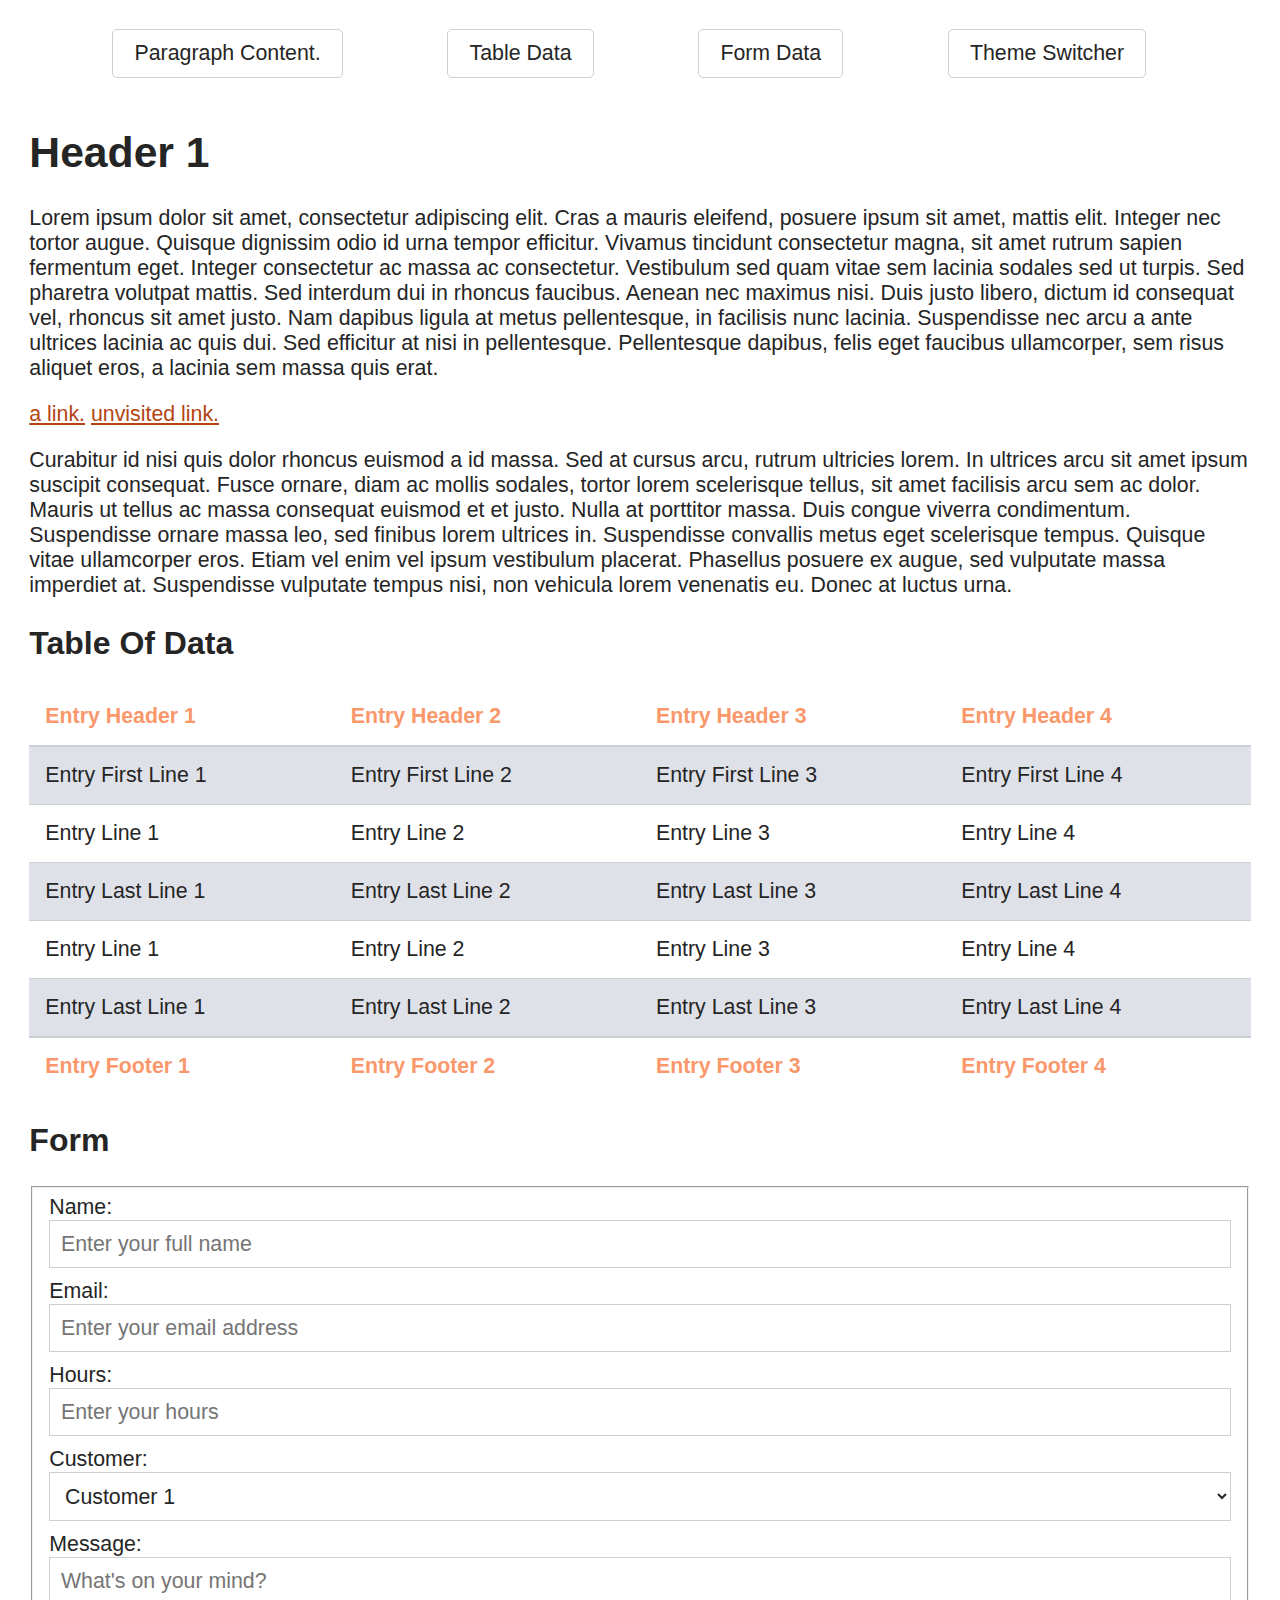
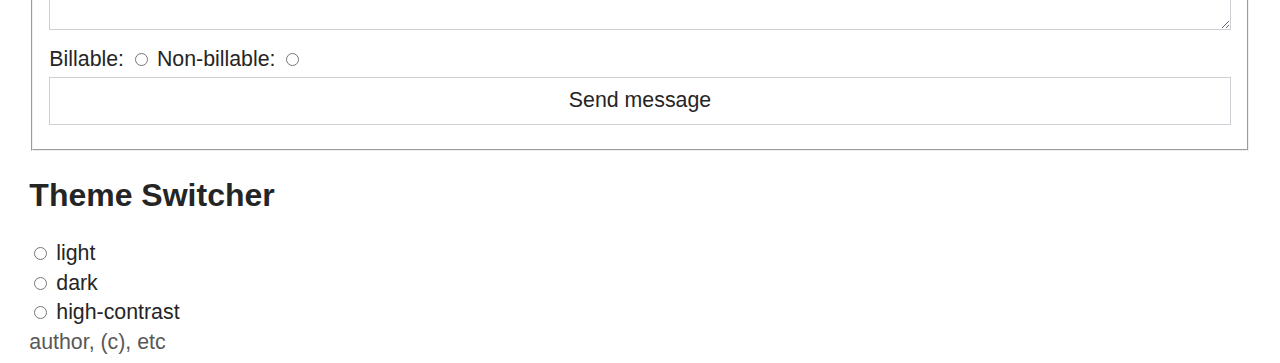
==== demo/index.html @ f120c196 "moved to demo folder, command update" ====
<!DOCTYPE html>

<html lang="en">
  <head>
    <meta charset="utf-8" />
    <meta name="viewport" content="width=device-width, initial-scale=1" />

    <title>Tiny CSS Test Page</title>

    <link rel="stylesheet" href="tinycss.css" />
  </head>

  <body>
    <header>
      <nav>
        <a href="#paragraph">Paragraph Content.</a>
        <a href="#tabledata">Table Data</a>
        <a href="#formdata">Form Data</a>
        <a href="#themeswitcher">Theme Switcher</a>
      </nav>
    </header>
    <main>
      <h1 id="paragraph">Header 1</h1>
      <p>
        Lorem ipsum dolor sit amet, consectetur adipiscing elit. Cras a mauris
        eleifend, posuere ipsum sit amet, mattis elit. Integer nec tortor augue.
        Quisque dignissim odio id urna tempor efficitur. Vivamus tincidunt
        consectetur magna, sit amet rutrum sapien fermentum eget. Integer
        consectetur ac massa ac consectetur. Vestibulum sed quam vitae sem
        lacinia sodales sed ut turpis. Sed pharetra volutpat mattis. Sed
        interdum dui in rhoncus faucibus. Aenean nec maximus nisi. Duis justo
        libero, dictum id consequat vel, rhoncus sit amet justo. Nam dapibus
        ligula at metus pellentesque, in facilisis nunc lacinia. Suspendisse nec
        arcu a ante ultrices lacinia ac quis dui. Sed efficitur at nisi in
        pellentesque. Pellentesque dapibus, felis eget faucibus ullamcorper, sem
        risus aliquet eros, a lacinia sem massa quis erat.
      </p>
      <a href="/">a link.</a> <a href="/not-visited.link">unvisited link.</a>
      <p>
        Curabitur id nisi quis dolor rhoncus euismod a id massa. Sed at cursus
        arcu, rutrum ultricies lorem. In ultrices arcu sit amet ipsum suscipit
        consequat. Fusce ornare, diam ac mollis sodales, tortor lorem
        scelerisque tellus, sit amet facilisis arcu sem ac dolor. Mauris ut
        tellus ac massa consequat euismod et et justo. Nulla at porttitor massa.
        Duis congue viverra condimentum. Suspendisse ornare massa leo, sed
        finibus lorem ultrices in. Suspendisse convallis metus eget scelerisque
        tempus. Quisque vitae ullamcorper eros. Etiam vel enim vel ipsum
        vestibulum placerat. Phasellus posuere ex augue, sed vulputate massa
        imperdiet at. Suspendisse vulputate tempus nisi, non vehicula lorem
        venenatis eu. Donec at luctus urna.
      </p>

      <h2 id="tabledata">Table Of Data</h2>
      <table>
        <thead>
          <tr>
            <th>Entry Header 1</th>
            <th>Entry Header 2</th>
            <th>Entry Header 3</th>
            <th>Entry Header 4</th>
          </tr>
        </thead>
        <tbody>
          <tr>
            <td>Entry First Line 1</td>
            <td>Entry First Line 2</td>
            <td>Entry First Line 3</td>
            <td>Entry First Line 4</td>
          </tr>
          <tr>
            <td>Entry Line 1</td>
            <td>Entry Line 2</td>
            <td>Entry Line 3</td>
            <td>Entry Line 4</td>
          </tr>
          <tr>
            <td>Entry Last Line 1</td>
            <td>Entry Last Line 2</td>
            <td>Entry Last Line 3</td>
            <td>Entry Last Line 4</td>
          </tr>
          <tr>
            <td>Entry Line 1</td>
            <td>Entry Line 2</td>
            <td>Entry Line 3</td>
            <td>Entry Line 4</td>
          </tr>
          <tr>
            <td>Entry Last Line 1</td>
            <td>Entry Last Line 2</td>
            <td>Entry Last Line 3</td>
            <td>Entry Last Line 4</td>
          </tr>
        </tbody>
        <tfoot>
          <tr>
            <th>Entry Footer 1</th>
            <th>Entry Footer 2</th>
            <th>Entry Footer 3</th>
            <th>Entry Footer 4</th>
          </tr>
        </tfoot>
      </table>
      <h2 id="formdata">Form</h2>
      <form action="#" method="post">
        <fieldset>
          <label for="name">Name:</label>
          <input type="text" id="name" placeholder="Enter your full name" />

          <label for="email">Email:</label>
          <input
            type="email"
            id="email"
            placeholder="Enter your email address"
          />

          <label for="hours">Hours:</label>
          <input type="number" id="hours" placeholder="Enter your hours" />

          <label for="cust">Customer:</label>
          <select id="cust">
            <option>Customer 1</option>
            <option>Customer 2</option>
          </select>

          <label for="message">Message:</label>
          <textarea id="message" placeholder="What's on your mind?"></textarea>

          <label for="billable">Billable:</label>
          <input type="radio" id="billable" name="hours-type" />

          <label for="nobill">Non-billable:</label>
          <input type="radio" id="nobill" name="hours-type" />

          <input type="submit" value="Send message" />
        </fieldset>
      </form>

      <h2 id="themeswitcher">Theme Switcher</h2>
      <input
        type="radio"
        id="light"
        name="theme-name"
        value="light"
        onclick="setTheme('light')"
      />
      <label for="light">light</label><br />
      <input
        type="radio"
        id="dark"
        name="theme-name"
        value="dark"
        onclick="setTheme('dark')"
      />
      <label for="dark">dark</label><br />

      <input
        type="radio"
        id="high-contrast"
        name="theme-name"
        value="high-contrast"
        onclick="setTheme('high-contrast')"
      />
      <label for="high-contrast">high-contrast</label><br />
    </main>
    <footer>author, (c), etc</footer>
    <script>
      // let dark = window.matchMedia("(prefers-color-scheme: dark)").matches;

      // if (dark) setTheme("dark");

      function setTheme(theme) {
        document.documentElement.classList.add("theme-switch");
        document.documentElement.setAttribute("data-theme", theme);
        window.setTimeout(function () {
          document.documentElement.classList.remove("theme-switch");
        }, 1000);
      }
    </script>
  </body>
</html>
---- demo/tinycss.css ----
* {
  box-sizing: border-box;
}

:root {
  --sans-font: "Segoe UI", Tahoma, Geneva, Verdana, sans-serif;
  --background: #fff;
  --accent-background: #dfe1e9;
  --text: #252525;
  --text-light: #585858;
  --border: #cecfd4;
  --accent: #fa986b;
}

html[data-theme=dark] {
  --background: rgb(52, 51, 58);
  --accent-background: rgb(81, 79, 90);
  --text: #d8d8d8;
  --text-light: #ffffff;
}

html {
  font-family: var(--sans-font);
  scroll-behavior: smooth;
  font-size: 16pt;
  color: var(--text);
  background: var(--background);
}

html.theme-switch,
html.theme-switch *,
html.theme-switch *:before,
html.theme-switch *:after {
  transition: all 650ms !important;
  transition-delay: 0 !important;
}

header {
  color: var(--text);
}

footer {
  color: var(--text-light);
}

body {
  padding: 0 1rem;
}

a {
  color: #b44512;
  text-decoration: underline;
}
a:visited {
  color: var(--text);
  text-decoration: dotted;
}
a:hover {
  color: var(--accent);
  text-decoration: none;
}

nav {
  font-size: 1rem;
  line-height: 2;
  padding: 1rem 0 0 0;
  align-content: space-around;
  align-items: baseline;
  display: flex;
  flex-direction: row;
  flex-wrap: wrap;
  justify-content: space-evenly;
  list-style-type: none;
}
nav a,
nav a:visited {
  margin: 0 1rem 1rem 0;
  border: 1px solid var(--border);
  border-radius: 5px;
  color: var(--text);
  display: inline-block;
  padding: 0.1rem 1rem;
  text-decoration: none;
}
nav a:hover,
nav a:visited:hover {
  color: var(--accent);
  border-color: var(--accent);
}

table {
  border-collapse: collapse;
  border-spacing: 0;
  margin: 1rem 0 1rem 0;
  width: 100%;
}
table th {
  color: var(--accent);
  font-weight: 600;
  text-align: left;
}
table td,
table th {
  padding: 0.75rem 0.75rem;
}
table thead {
  border-bottom: solid 2px var(--border);
}
table tbody tr:nth-child(2n+1) {
  background-color: var(--accent-background);
}
table tbody tr {
  border: solid 1px var(--border);
  border-left: 0;
  border-right: 0;
}
table tfoot {
  border-top: solid 2px var(--border);
}

input,
select,
textarea {
  font-size: inherit;
  font-family: inherit;
  padding: 0.5rem;
  margin-bottom: 0.5rem;
  color: var(--text);
  background-color: var(--background);
  width: 100%;
  display: inline-block;
  border: 1px solid var(--border);
}

input[type=checkbox],
input[type=radio] {
  width: auto;
}

/*# sourceMappingURL=tinycss.css.map */
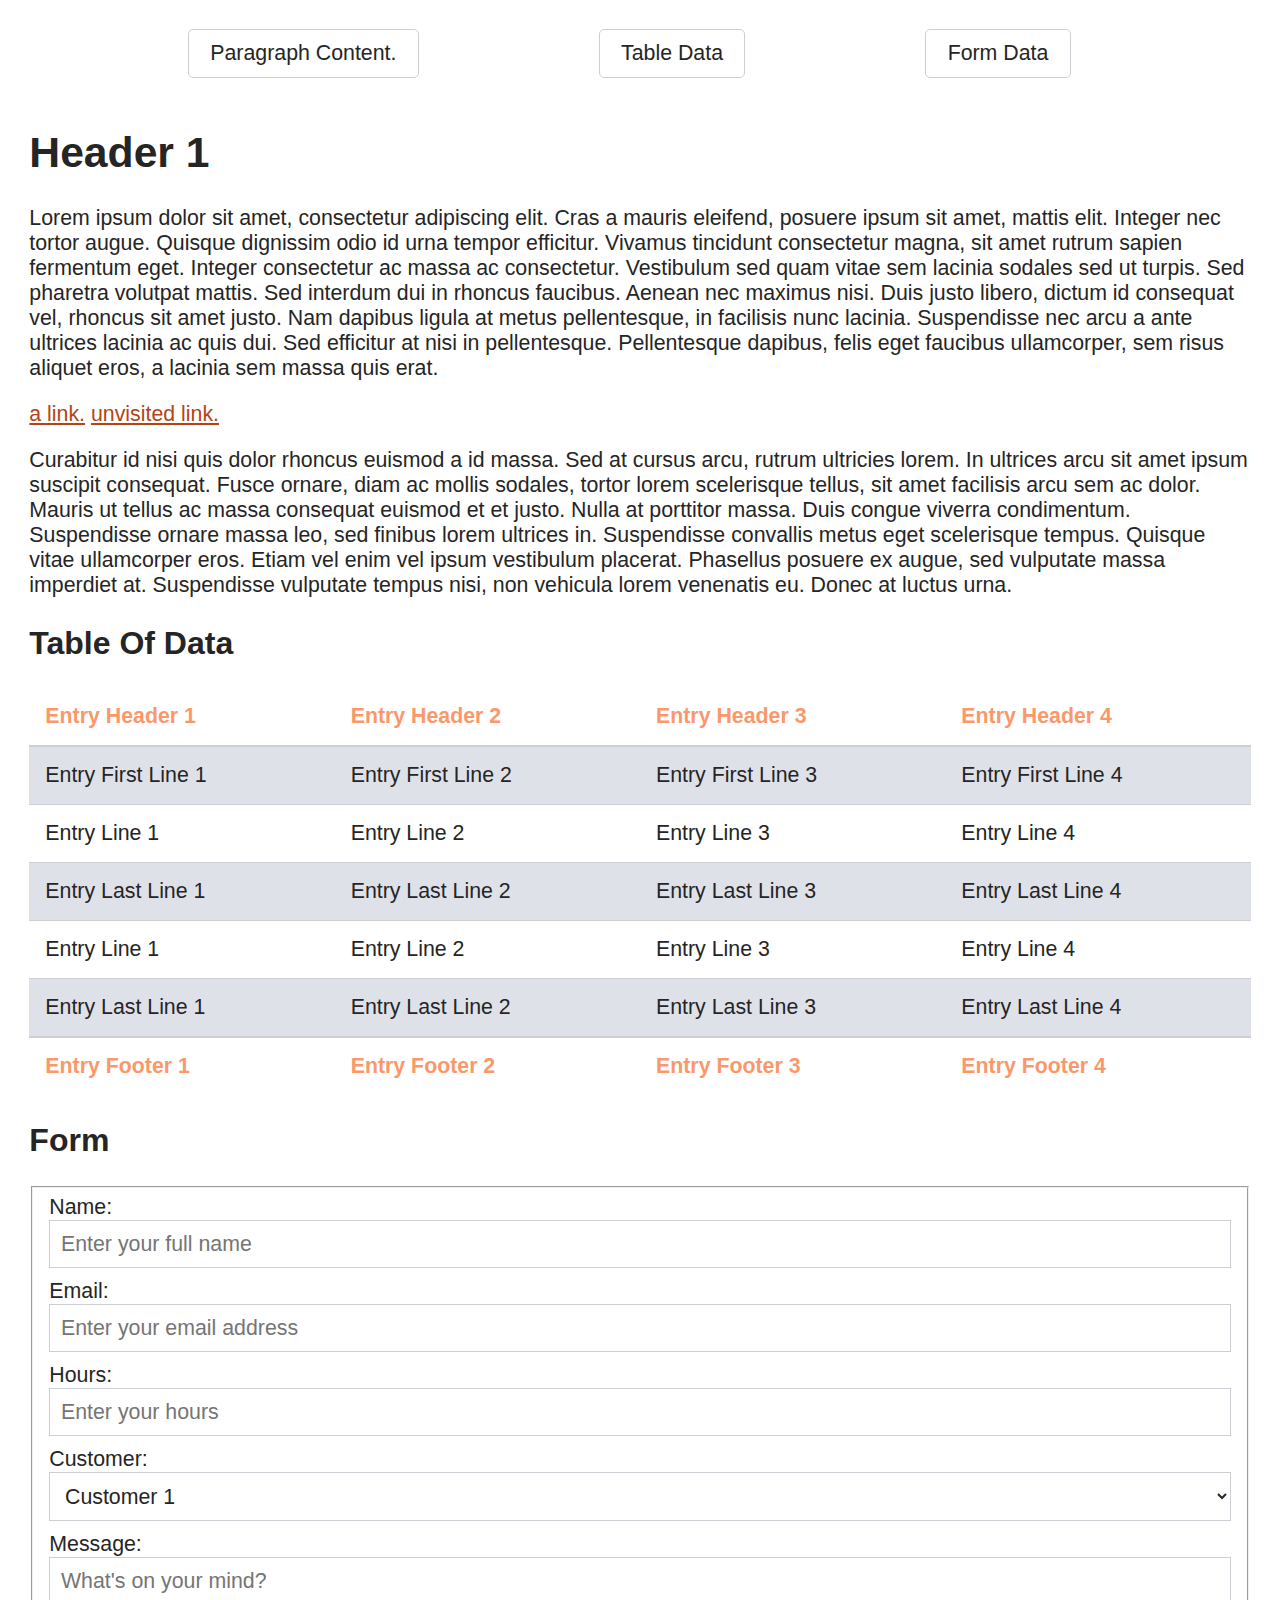
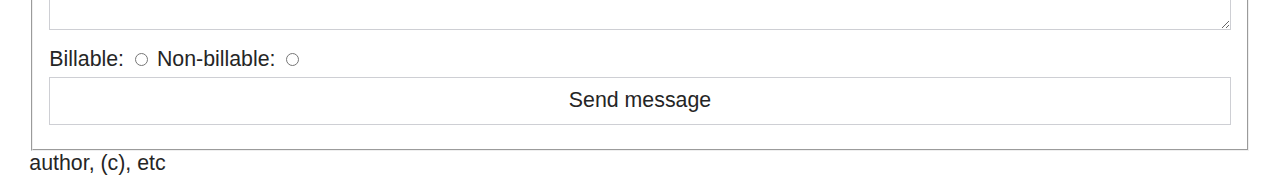
==== commit 418edb64: "chore: replace partially working switcher with prefers-color-scheme media query" ====
--- a/demo/index.html
+++ b/demo/index.html
@@ -16,7 +16,6 @@
         <a href="#paragraph">Paragraph Content.</a>
         <a href="#tabledata">Table Data</a>
         <a href="#formdata">Form Data</a>
-        <a href="#themeswitcher">Theme Switcher</a>
       </nav>
     </header>
     <main>
@@ -135,47 +134,7 @@
           <input type="submit" value="Send message" />
         </fieldset>
       </form>
-
-      <h2 id="themeswitcher">Theme Switcher</h2>
-      <input
-        type="radio"
-        id="light"
-        name="theme-name"
-        value="light"
-        onclick="setTheme('light')"
-      />
-      <label for="light">light</label><br />
-      <input
-        type="radio"
-        id="dark"
-        name="theme-name"
-        value="dark"
-        onclick="setTheme('dark')"
-      />
-      <label for="dark">dark</label><br />
-
-      <input
-        type="radio"
-        id="high-contrast"
-        name="theme-name"
-        value="high-contrast"
-        onclick="setTheme('high-contrast')"
-      />
-      <label for="high-contrast">high-contrast</label><br />
     </main>
     <footer>author, (c), etc</footer>
-    <script>
-      // let dark = window.matchMedia("(prefers-color-scheme: dark)").matches;
-
-      // if (dark) setTheme("dark");
-
-      function setTheme(theme) {
-        document.documentElement.classList.add("theme-switch");
-        document.documentElement.setAttribute("data-theme", theme);
-        window.setTimeout(function () {
-          document.documentElement.classList.remove("theme-switch");
-        }, 1000);
-      }
-    </script>
   </body>
 </html>
--- a/demo/tinycss.css
+++ b/demo/tinycss.css
@@ -4,35 +4,41 @@
 
 :root {
   --sans-font: "Segoe UI", Tahoma, Geneva, Verdana, sans-serif;
-  --background: #fff;
-  --accent-background: #dfe1e9;
-  --text: #252525;
-  --text-light: #585858;
+  --background-light: #fff;
+  --accent-background-light: #dfe1e9;
+  --text-light: #252525;
+  --text-light-light: #585858;
+  --background-dark: rgb(52, 51, 58);
+  --accent-background-dark: rgb(81, 79, 90);
+  --text-dark: #d8d8d8;
+  --text-light-dark: #ffffff;
   --border: #cecfd4;
   --accent: #fa986b;
+  --accent-dark: #b44512;
+  --accent-light: #f7bca3;
 }
 
-html[data-theme=dark] {
-  --background: rgb(52, 51, 58);
-  --accent-background: rgb(81, 79, 90);
-  --text: #d8d8d8;
-  --text-light: #ffffff;
+html {
+  --background: var(--background-light);
+  --accent-background: var(--accent-background-light);
+  --text: var(--text-light);
+  --text-light: var(--text-light-light);
 }
 
+@media (prefers-color-scheme: dark) {
+  html {
+    --background: var(--background-dark);
+    --accent-background: var(--accent-background-dark);
+    --text: var(--text-dark);
+    --text-light: var(--text-light-dark);
+  }
+}
 html {
   font-family: var(--sans-font);
   scroll-behavior: smooth;
   font-size: 16pt;
   color: var(--text);
   background: var(--background);
-}
-
-html.theme-switch,
-html.theme-switch *,
-html.theme-switch *:before,
-html.theme-switch *:after {
-  transition: all 650ms !important;
-  transition-delay: 0 !important;
 }
 
 header {
@@ -48,7 +54,7 @@
 }
 
 a {
-  color: #b44512;
+  color: var(--accent-dark);
   text-decoration: underline;
 }
 a:visited {
@@ -131,6 +137,14 @@
   display: inline-block;
   border: 1px solid var(--border);
 }
+input:focus,
+select:focus,
+textarea:focus {
+  outline-color: var(--accent);
+  border: 1px solid var(--accent);
+  outline: none;
+  box-shadow: 0 0 10px var(--accent);
+}
 
 input[type=checkbox],
 input[type=radio] {
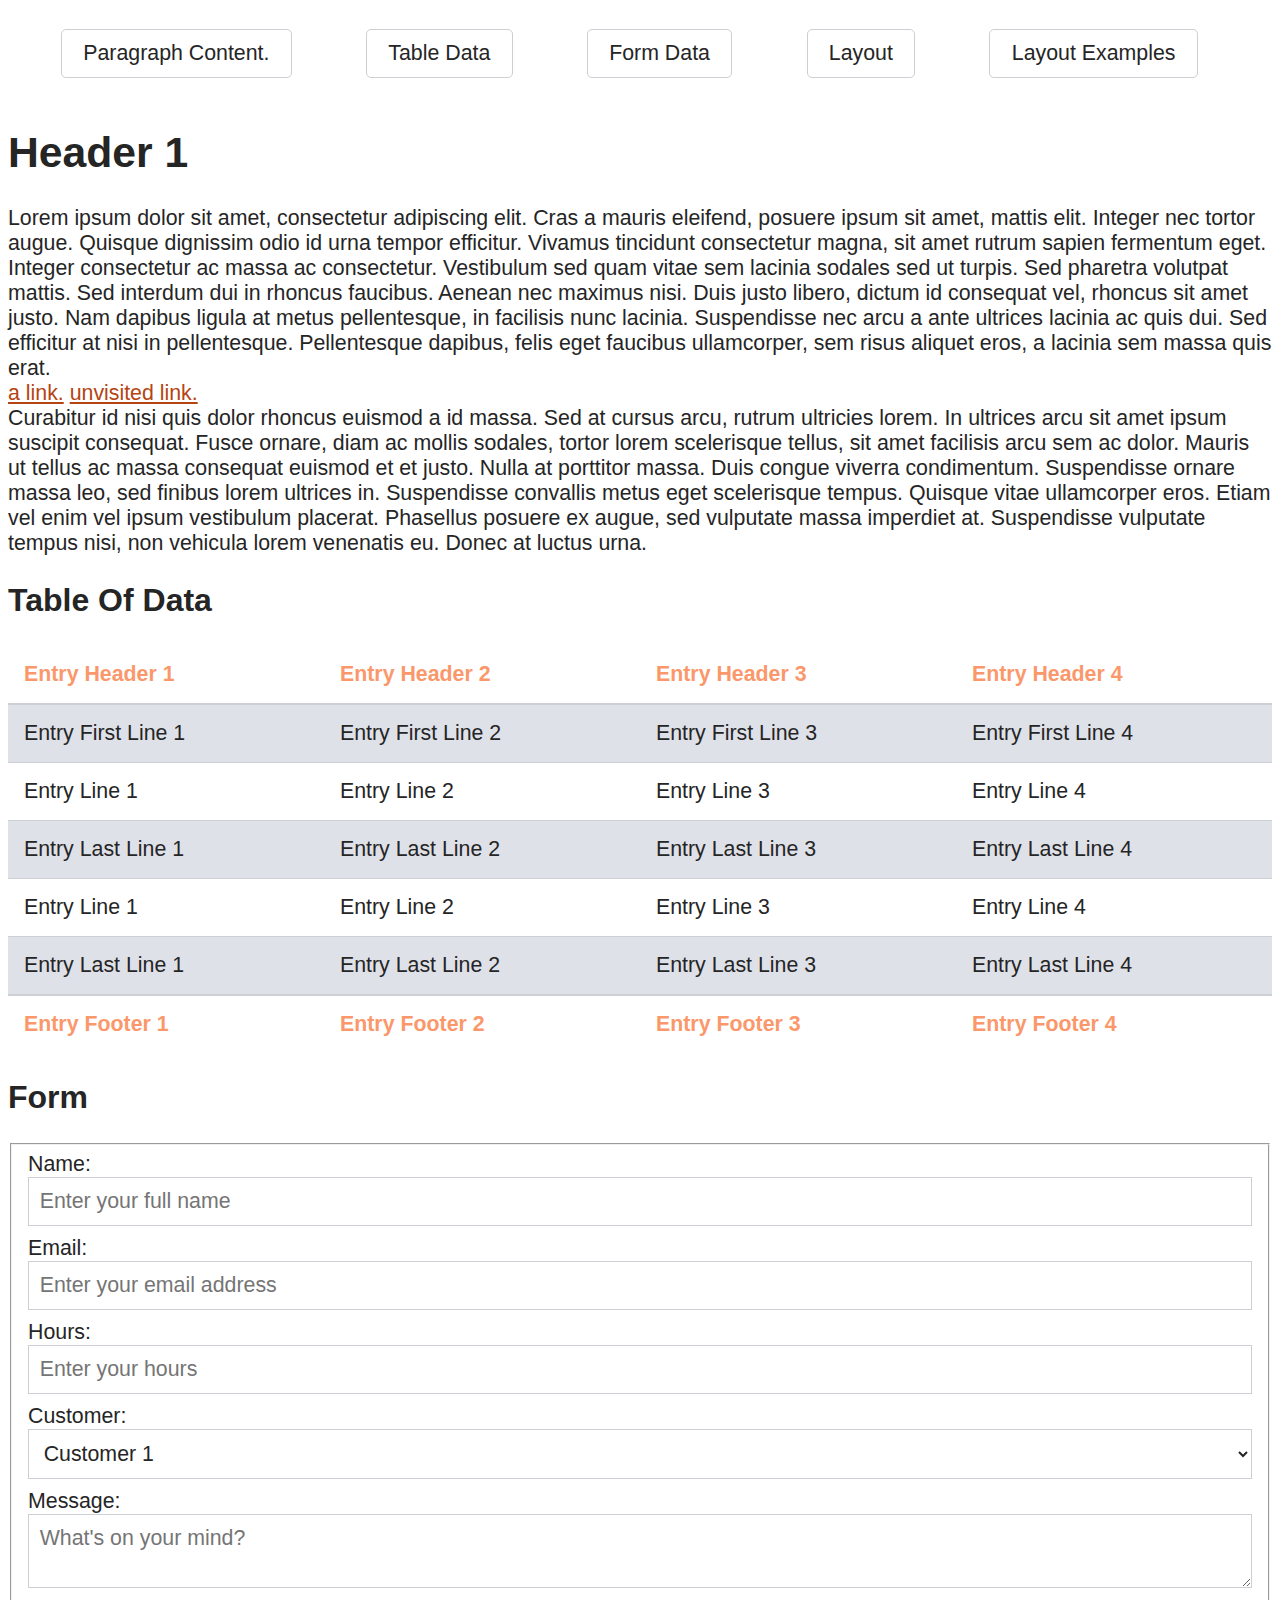
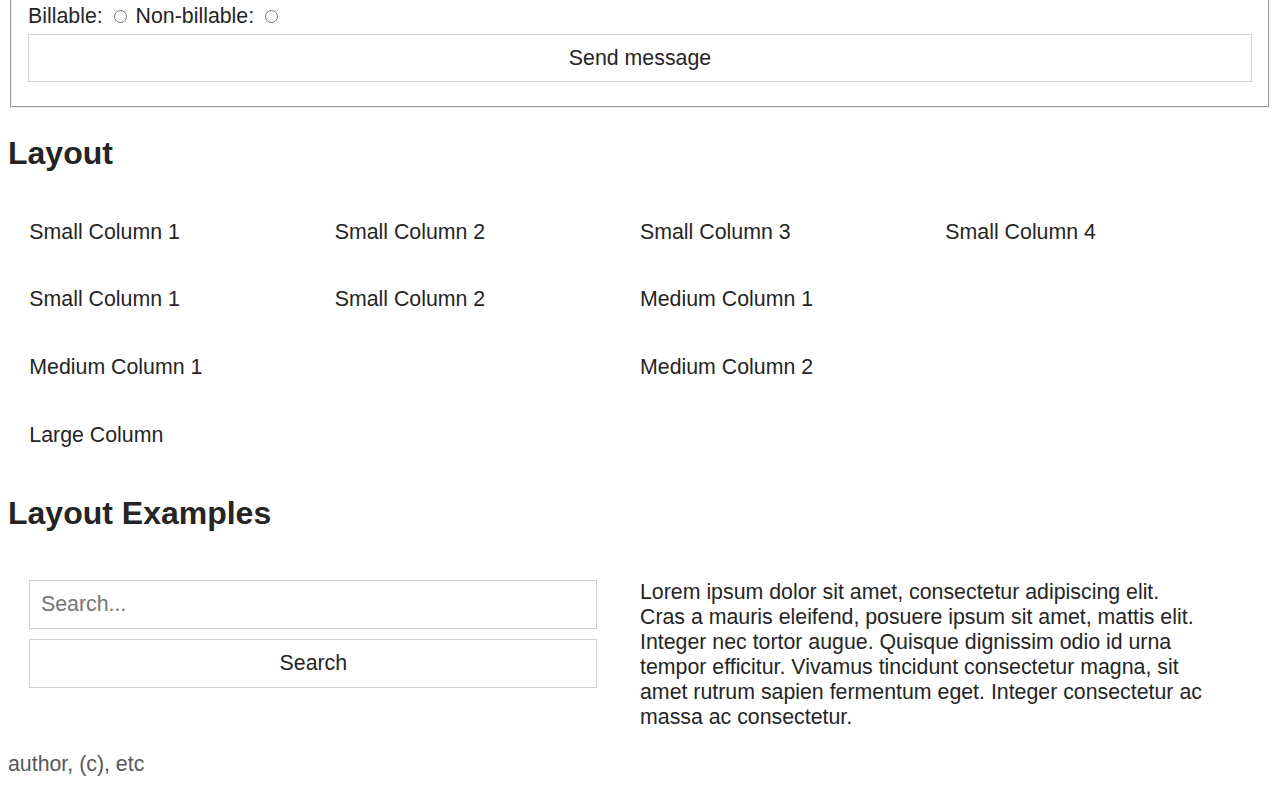
==== commit 1f42de53: "feat: add very basic row/col layout" ====
--- a/demo/index.html
+++ b/demo/index.html
@@ -16,6 +16,8 @@
         <a href="#paragraph">Paragraph Content.</a>
         <a href="#tabledata">Table Data</a>
         <a href="#formdata">Form Data</a>
+        <a href="#layout">Layout</a>
+        <a href="#layoutex">Layout Examples</a>
       </nav>
     </header>
     <main>
@@ -134,6 +136,47 @@
           <input type="submit" value="Send message" />
         </fieldset>
       </form>
+      <h2 id="layout">Layout</h2>
+      <div class="container">
+        <div class="row">
+          <div class="col col-small">Small Column 1</div>
+          <div class="col col-small">Small Column 2</div>
+          <div class="col col-small">Small Column 3</div>
+          <div class="col col-small">Small Column 4</div>
+        </div>
+        <div class="row">
+          <div class="col col-small">Small Column 1</div>
+          <div class="col col-small">Small Column 2</div>
+          <div class="col col-medium">Medium Column 1</div>
+        </div>
+        <div class="row">
+          <div class="col col-medium">Medium Column 1</div>
+          <div class="col col-medium">Medium Column 2</div>
+        </div>
+        <div class="row">
+          <div class="col col-large">Large Column</div>
+        </div>
+      </div>
+      <h2 id="layoutex">Layout Examples</h2>
+      <div class="container">
+        <div class="row">
+          <div class="col col-medium">
+            <form>
+              <input type="text" placeholder="Search..." />
+              <input type="submit" value="Search" />
+            </form>
+          </div>
+          <div class="col col-medium">
+            <p>
+              Lorem ipsum dolor sit amet, consectetur adipiscing elit. Cras a
+              mauris eleifend, posuere ipsum sit amet, mattis elit. Integer nec
+              tortor augue. Quisque dignissim odio id urna tempor efficitur.
+              Vivamus tincidunt consectetur magna, sit amet rutrum sapien
+              fermentum eget. Integer consectetur ac massa ac consectetur.
+            </p>
+          </div>
+        </div>
+      </div>
     </main>
     <footer>author, (c), etc</footer>
   </body>
--- a/demo/tinycss.css
+++ b/demo/tinycss.css
@@ -2,35 +2,31 @@
   box-sizing: border-box;
 }
 
+p {
+  margin: 0;
+}
+
 :root {
   --sans-font: "Segoe UI", Tahoma, Geneva, Verdana, sans-serif;
-  --background-light: #fff;
-  --accent-background-light: #dfe1e9;
-  --text-light: #252525;
-  --text-light-light: #585858;
-  --background-dark: rgb(52, 51, 58);
-  --accent-background-dark: rgb(81, 79, 90);
-  --text-dark: #d8d8d8;
-  --text-light-dark: #ffffff;
   --border: #cecfd4;
   --accent: #fa986b;
   --accent-dark: #b44512;
   --accent-light: #f7bca3;
 }
 
-html {
-  --background: var(--background-light);
-  --accent-background: var(--accent-background-light);
-  --text: var(--text-light);
-  --text-light: var(--text-light-light);
+:root {
+  --background: #fff;
+  --accent-background: #dfe1e9;
+  --text: #252525;
+  --text-light: #585858;
 }
 
 @media (prefers-color-scheme: dark) {
-  html {
-    --background: var(--background-dark);
-    --accent-background: var(--accent-background-dark);
-    --text: var(--text-dark);
-    --text-light: var(--text-light-dark);
+  :root {
+    --background: rgb(52, 51, 58);
+    --accent-background: rgb(81, 79, 90);
+    --text: #d8d8d8;
+    --text-light: #ffffff;
   }
 }
 html {
@@ -47,10 +43,6 @@
 
 footer {
   color: var(--text-light);
-}
-
-body {
-  padding: 0 1rem;
 }
 
 a {
@@ -126,6 +118,7 @@
 
 input,
 select,
+button,
 textarea {
   font-size: inherit;
   font-family: inherit;
@@ -139,6 +132,7 @@
 }
 input:focus,
 select:focus,
+button:focus,
 textarea:focus {
   outline-color: var(--accent);
   border: 1px solid var(--accent);
@@ -151,4 +145,63 @@
   width: auto;
 }
 
+.container {
+  display: flex;
+  flex-wrap: wrap;
+  width: 100%;
+  margin-right: auto;
+  margin-left: auto;
+  padding-right: 1rem;
+  padding-left: 1rem;
+}
+
+.row {
+  display: flex;
+  flex-wrap: wrap;
+  width: 100%;
+  margin-right: -1rem;
+  margin-left: -1rem;
+  justify-content: space-between;
+}
+
+.col {
+  padding: 1rem;
+  box-sizing: border-box;
+  flex-grow: 1;
+}
+
+.col-small {
+  flex-basis: 25%;
+}
+
+.col-medium {
+  flex-basis: 50%;
+}
+
+.col-large {
+  flex-basis: 100%;
+}
+
+@media (max-width: 1200px) {
+  .col-small {
+    flex-basis: 33.33%;
+  }
+  .col-medium {
+    flex-basis: 50%;
+  }
+}
+@media (max-width: 992px) {
+  .col-small {
+    flex-basis: 50%;
+  }
+  .col-medium {
+    flex-basis: 100%;
+  }
+}
+@media (max-width: 768px) {
+  .col-small, .col-medium {
+    flex-basis: 100%;
+  }
+}
+
 /*# sourceMappingURL=tinycss.css.map */
